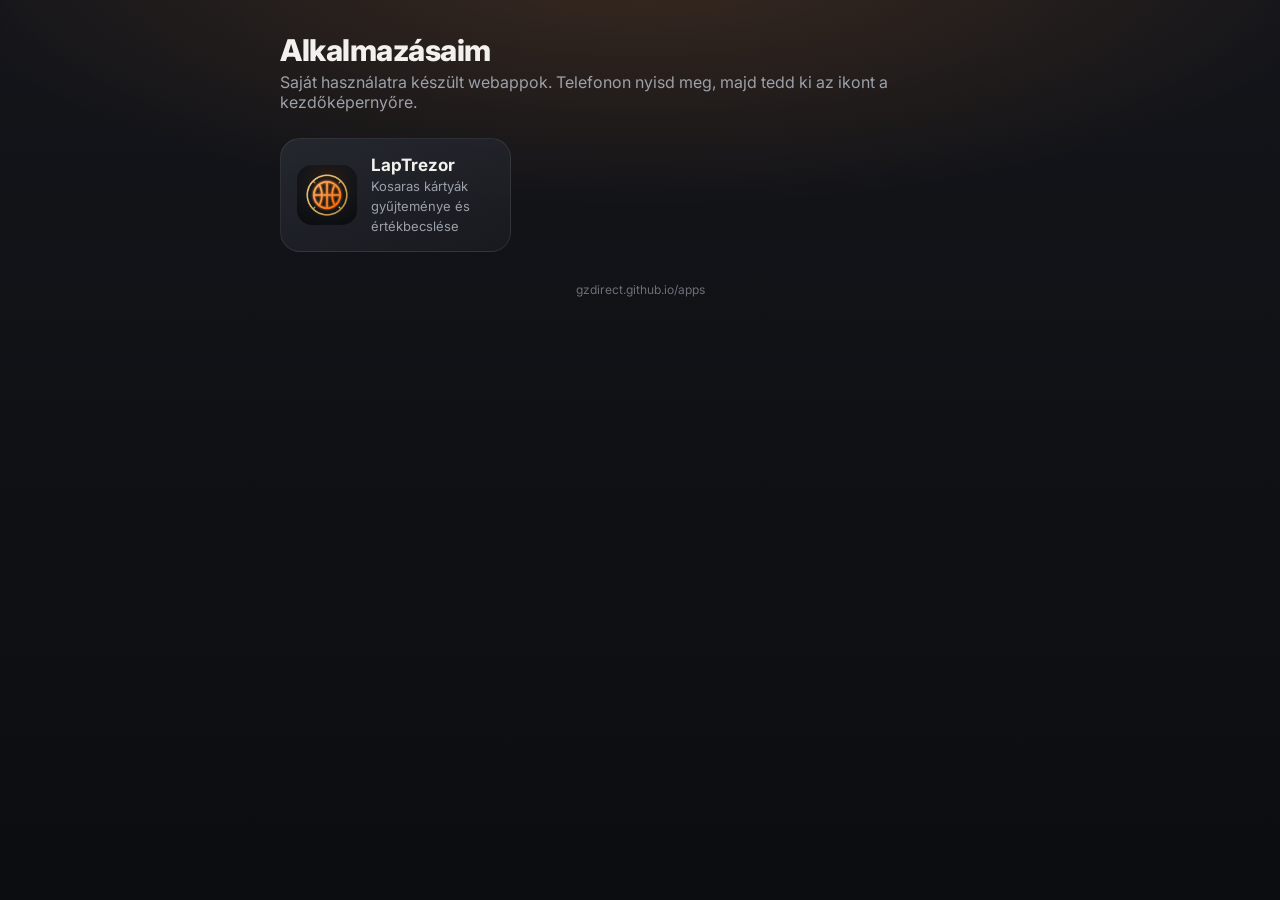
==== index.html @ f81b2b28 "Apps gyűjtőoldal + LapTrezor (PWA, ikon, offline) Co-Authored-By: Claude Opus 5.5 <noreply@anthropic" ====
<!DOCTYPE html>
<html lang="hu"><head><meta charset="utf-8">
<meta name="viewport" content="width=device-width,initial-scale=1,viewport-fit=cover">
<title>Alkalmazásaim</title>
<meta name="theme-color" content="#101114">
<link rel="preconnect" href="https://fonts.googleapis.com"><link href="https://fonts.googleapis.com/css2?family=Inter:wght@400;600;800&display=swap" rel="stylesheet">
<style>
body{margin:0;min-height:100vh;color:#F3F1EE;font-family:Inter,system-ui,sans-serif;background:radial-gradient(ellipse 80% 40% at 50% -5%,rgba(255,150,60,.16),transparent 70%),linear-gradient(180deg,#14151a,#0c0d10);background-attachment:fixed}
main{max-width:720px;margin:0 auto;padding:calc(32px + env(safe-area-inset-top)) 18px 40px}
h1{font-size:30px;font-weight:800;margin:0 0 4px;letter-spacing:-.5px}
p.sub{color:#9CA0A8;margin:0 0 26px}
.grid{display:grid;grid-template-columns:repeat(auto-fill,minmax(200px,1fr));gap:14px}
a.app{display:flex;gap:14px;align-items:center;padding:16px;border-radius:20px;text-decoration:none;color:inherit;background:linear-gradient(160deg,rgba(40,44,52,.8),rgba(26,28,34,.8));border:1px solid rgba(255,255,255,.08);transition:transform .15s,border-color .15s}
a.app:hover,a.app:active{transform:translateY(-2px);border-color:rgba(255,122,26,.5)}
a.app img{width:60px;height:60px;border-radius:15px;flex:none}
a.app b{display:block;font-size:17px}
a.app span{font-size:13px;color:#9CA0A8}
.soon{opacity:.45;pointer-events:none}
footer{margin-top:30px;color:#6b6f77;font-size:12px;text-align:center}
</style></head>
<body><main>
<h1>Alkalmazásaim</h1>
<p class="sub">Saját használatra készült webappok. Telefonon nyisd meg, majd tedd ki az ikont a kezdőképernyőre.</p>
<div class="grid">
  <a class="app" href="LapTrezor/"><img src="LapTrezor/icons/icon-192.png" alt=""><div><b>LapTrezor</b><span>Kosaras kártyák gyűjteménye és értékbecslése</span></div></a>
</div>
<footer>gzdirect.github.io/apps</footer>
</main></body></html>
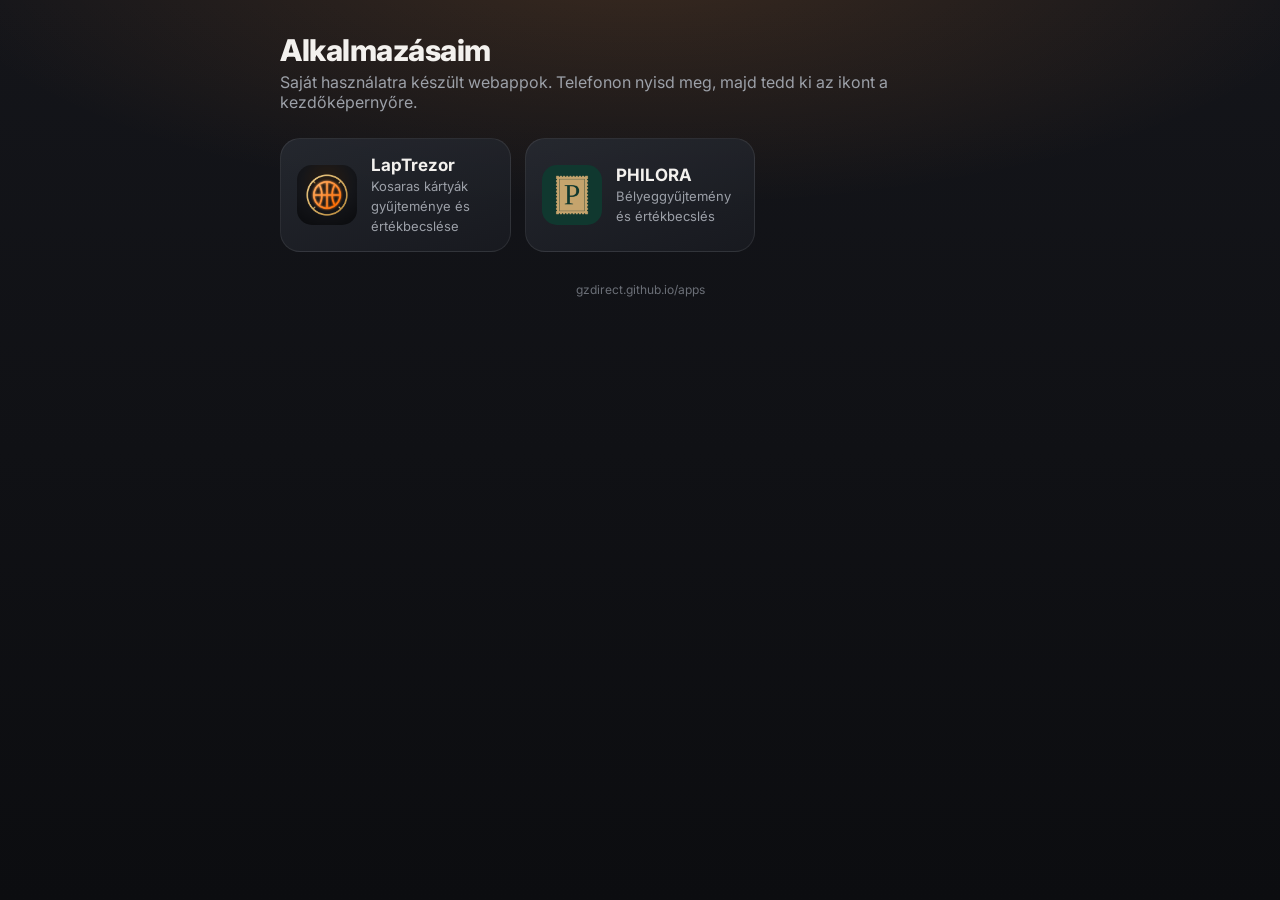
==== commit f6f0b00b: "PHILORA hozzáadása: telefonra kitehető ikon, teljes képernyő, offline gyorsítótár Co-Authored-By: Cl" ====
--- a/index.html
+++ b/index.html
@@ -23,6 +23,7 @@
 <p class="sub">Saját használatra készült webappok. Telefonon nyisd meg, majd tedd ki az ikont a kezdőképernyőre.</p>
 <div class="grid">
   <a class="app" href="LapTrezor/"><img src="LapTrezor/icons/icon-192.png" alt=""><div><b>LapTrezor</b><span>Kosaras kártyák gyűjteménye és értékbecslése</span></div></a>
+  <a class="app" href="PHILORA/"><img src="PHILORA/icons/icon-192.png" alt=""><div><b>PHILORA</b><span>Bélyeggyűjtemény és értékbecslés</span></div></a>
 </div>
 <footer>gzdirect.github.io/apps</footer>
 </main></body></html>
